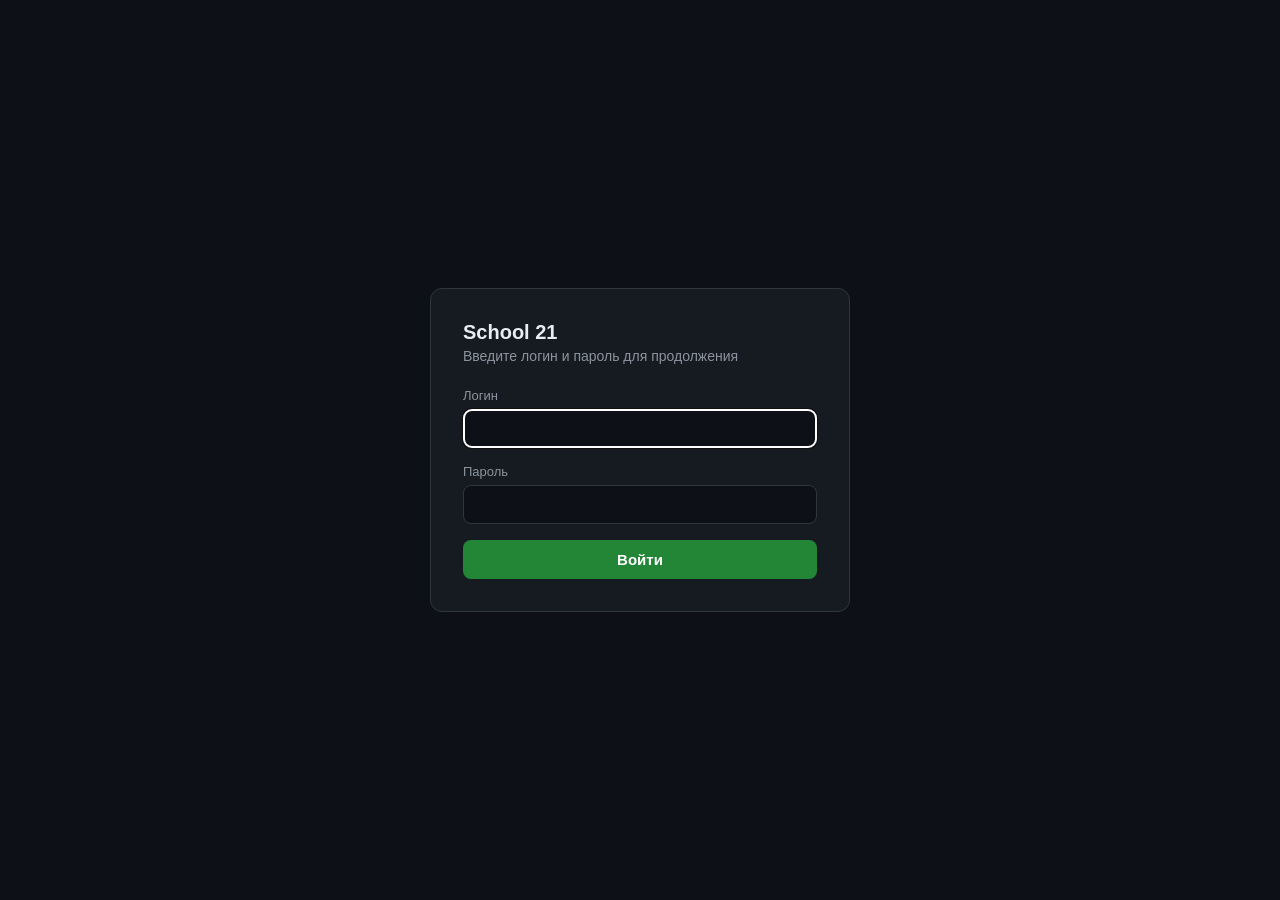
==== src/app/web/index.html @ c2c88c91 "first commit. copy project files" ====
<!DOCTYPE html>
<html lang="ru">
<head>
  <meta charset="utf-8">
  <meta name="viewport" content="width=device-width, initial-scale=1">
  <title>School 21 auth</title>
  <style>
    :root { color-scheme: dark; }
    * { box-sizing: border-box; }
    body {
      margin: 0;
      min-height: 100vh;
      display: grid;
      place-items: center;
      background: #0d1117;
      color: #e6edf3;
      font-family: -apple-system, "Segoe UI", Roboto, sans-serif;
    }
    .card {
      width: min(420px, calc(100vw - 32px));
      padding: 32px;
      border: 1px solid #30363d;
      border-radius: 12px;
      background: #161b22;
    }
    h1 { font-size: 20px; margin: 0 0 4px; }
    p.sub { margin: 0 0 24px; color: #8b949e; font-size: 14px; }
    label { display: block; margin-bottom: 6px; color: #8b949e; font-size: 13px; }
    input {
      width: 100%;
      padding: 10px 12px;
      margin-bottom: 16px;
      border: 1px solid #30363d;
      border-radius: 8px;
      background: #0d1117;
      color: #e6edf3;
      font-size: 15px;
    }
    button {
      width: 100%;
      padding: 11px;
      border: 0;
      border-radius: 8px;
      background: #238636;
      color: #fff;
      font-size: 15px;
      font-weight: 600;
      cursor: pointer;
    }
    button:disabled { opacity: .6; cursor: default; }
    .err {
      display: none;
      margin-top: 16px;
      padding: 10px 12px;
      border-radius: 8px;
      background: rgba(248, 81, 73, .15);
      border: 1px solid #f85149;
      color: #ffa198;
      font-size: 14px;
    }
    .ok {
      display: none;
      padding-top: 8px;
      color: #3fb950;
      font-size: 15px;
      font-weight: 600;
    }
  </style>
</head>
<body>
  <form class="card" id="login-form">
    <h1>School 21</h1>
    <p class="sub">Введите логин и пароль для продолжения</p>
    <label for="username">Логин</label>
    <input id="username" name="username" autocomplete="username" required autofocus>
    <label for="password">Пароль</label>
    <input id="password" name="password" type="password" autocomplete="current-password" required>
    <button id="submit" type="submit">Войти</button>
    <div class="err" id="error" role="alert"></div>
    <div class="ok" id="done" role="status">Вход подтверждён. Можно вернуться в бота.</div>
  </form>
  <script src="/app.js"></script>
</body>
</html>
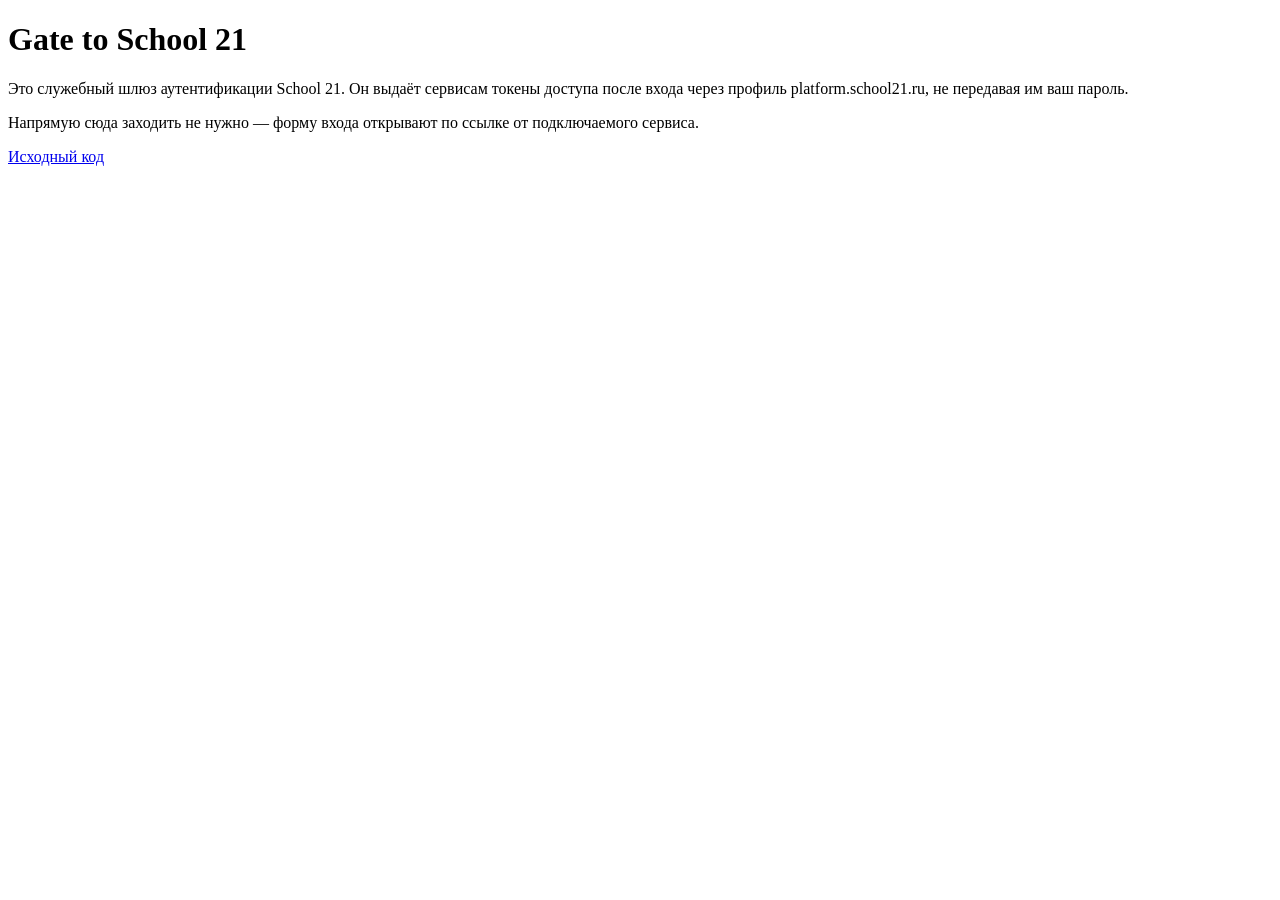
==== commit 54ada274: "Add landing html, extract shared webfiles, improve login form" ====
--- a/src/app/web/index.html
+++ b/src/app/web/index.html
@@ -3,82 +3,26 @@
 <head>
   <meta charset="utf-8">
   <meta name="viewport" content="width=device-width, initial-scale=1">
-  <title>School 21 auth</title>
-  <style>
-    :root { color-scheme: dark; }
-    * { box-sizing: border-box; }
-    body {
-      margin: 0;
-      min-height: 100vh;
-      display: grid;
-      place-items: center;
-      background: #0d1117;
-      color: #e6edf3;
-      font-family: -apple-system, "Segoe UI", Roboto, sans-serif;
-    }
-    .card {
-      width: min(420px, calc(100vw - 32px));
-      padding: 32px;
-      border: 1px solid #30363d;
-      border-radius: 12px;
-      background: #161b22;
-    }
-    h1 { font-size: 20px; margin: 0 0 4px; }
-    p.sub { margin: 0 0 24px; color: #8b949e; font-size: 14px; }
-    label { display: block; margin-bottom: 6px; color: #8b949e; font-size: 13px; }
-    input {
-      width: 100%;
-      padding: 10px 12px;
-      margin-bottom: 16px;
-      border: 1px solid #30363d;
-      border-radius: 8px;
-      background: #0d1117;
-      color: #e6edf3;
-      font-size: 15px;
-    }
-    button {
-      width: 100%;
-      padding: 11px;
-      border: 0;
-      border-radius: 8px;
-      background: #238636;
-      color: #fff;
-      font-size: 15px;
-      font-weight: 600;
-      cursor: pointer;
-    }
-    button:disabled { opacity: .6; cursor: default; }
-    .err {
-      display: none;
-      margin-top: 16px;
-      padding: 10px 12px;
-      border-radius: 8px;
-      background: rgba(248, 81, 73, .15);
-      border: 1px solid #f85149;
-      color: #ffa198;
-      font-size: 14px;
-    }
-    .ok {
-      display: none;
-      padding-top: 8px;
-      color: #3fb950;
-      font-size: 15px;
-      font-weight: 600;
-    }
-  </style>
+  <meta name="theme-color" content="#0d1117">
+  <meta name="description" content="gate21 — служебный шлюз аутентификации School 21.">
+  <meta name="robots" content="noindex">
+  <link rel="icon" type="image/svg+xml" href="/favicon.svg">
+  <link rel="stylesheet" href="/style.css">
+  <title>Gate to School 21</title>
 </head>
-<body>
-  <form class="card" id="login-form">
-    <h1>School 21</h1>
-    <p class="sub">Введите логин и пароль для продолжения</p>
-    <label for="username">Логин</label>
-    <input id="username" name="username" autocomplete="username" required autofocus>
-    <label for="password">Пароль</label>
-    <input id="password" name="password" type="password" autocomplete="current-password" required>
-    <button id="submit" type="submit">Войти</button>
-    <div class="err" id="error" role="alert"></div>
-    <div class="ok" id="done" role="status">Вход подтверждён. Можно вернуться в бота.</div>
-  </form>
-  <script src="/app.js"></script>
+<body class="page-landing">
+  <div class="card">
+    <h1>Gate to School 21</h1>
+    <p>
+      Это служебный шлюз аутентификации School 21. Он выдаёт сервисам
+      токены доступа после входа через профиль platform.school21.ru,
+      не передавая им ваш пароль.
+    </p>
+    <p>
+      Напрямую сюда заходить не нужно — форму входа открывают по ссылке
+      от подключаемого сервиса.
+    </p>
+    <p><a href="https://github.com/dkrsk/gate21" rel="noopener" target="_blank">Исходный код</a></p>
+  </div>
 </body>
-</html>+</html>
